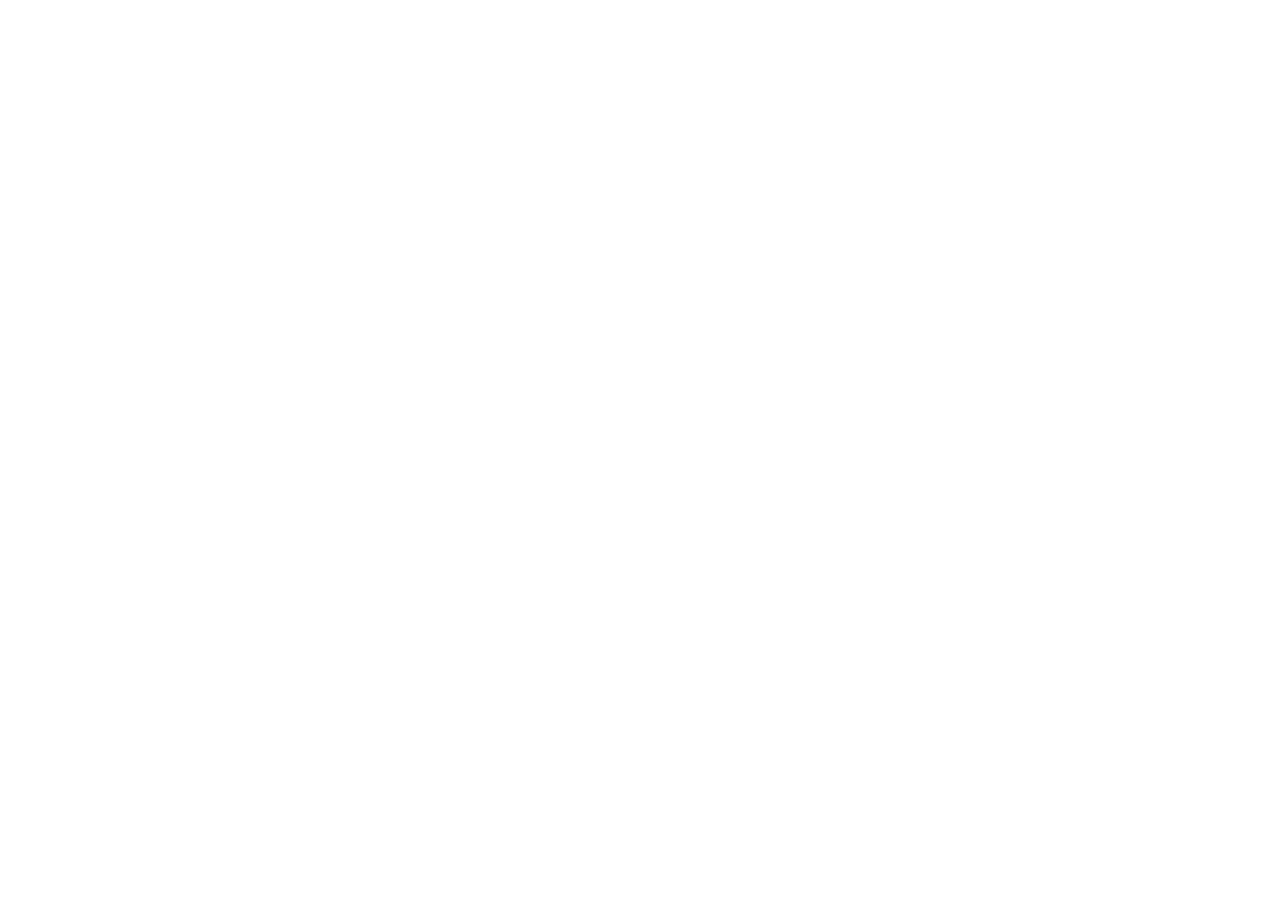
==== bi2decApp/index.html @ df4fc943 "Add Binary to Decimal app folder to rep." ====
<!DOCTYPE html>
<html lang="en">
<head>
    <meta charset="UTF-8">
    <meta http-equiv="X-UA-Compatible" content="IE=edge">
    <meta name="viewport" content="width=device-width, initial-scale=1.0">
    <link href="https://fonts.googleapis.com/css?family=Roboto:100,100italic,300,300italic,regular,italic,500,500italic,700,700italic,900,900italic" rel="stylesheet" />
    <script defer src="app.js"></script>
    <link rel="stylesheet" href="style.css">
    <title>Binary to Decimal Converter App</title>
</head>
<body>
    
</body>
</html>
---- bi2decApp/style.css ----
/* Box sizing rules */
*,
*::before,
*::after {
  box-sizing: border-box;
}

/* Remove default margin */
body,
h1,
h2,
h3,
h4,
p,
figure,
blockquote,
dl,
dd {
  margin: 0;
}

/* Remove list styles on ul, ol elements with a list role, which suggests default styling will be removed */
ul[role='list'],
ol[role='list'] {
  list-style: none;
}

/* Set core root defaults */
html:focus-within {
  scroll-behavior: smooth;
}

/* Set core body defaults */
body {
  min-height: 100vh;
  text-rendering: optimizeSpeed;
  line-height: 1.5;
}

/* A elements that don't have a class get default styles */
a:not([class]) {
  -webkit-text-decoration-skip: ink;
          text-decoration-skip-ink: auto;
}

/* Make images easier to work with */
img,
picture {
  max-width: 100%;
  display: block;
}

/* Inherit fonts for inputs and buttons */
input,
button,
textarea,
select {
  font: inherit;
}

/* Remove all animations, transitions and smooth scroll for people that prefer not to see them */
@media (prefers-reduced-motion: reduce) {
  html:focus-within {
   scroll-behavior: auto;
  }
  
  *,
  *::before,
  *::after {
    -webkit-animation-duration: 0.01ms !important;
            animation-duration: 0.01ms !important;
    -webkit-animation-iteration-count: 1 !important;
            animation-iteration-count: 1 !important;
    transition-duration: 0.01ms !important;
    scroll-behavior: auto !important;
  }
}
/* RESET END */
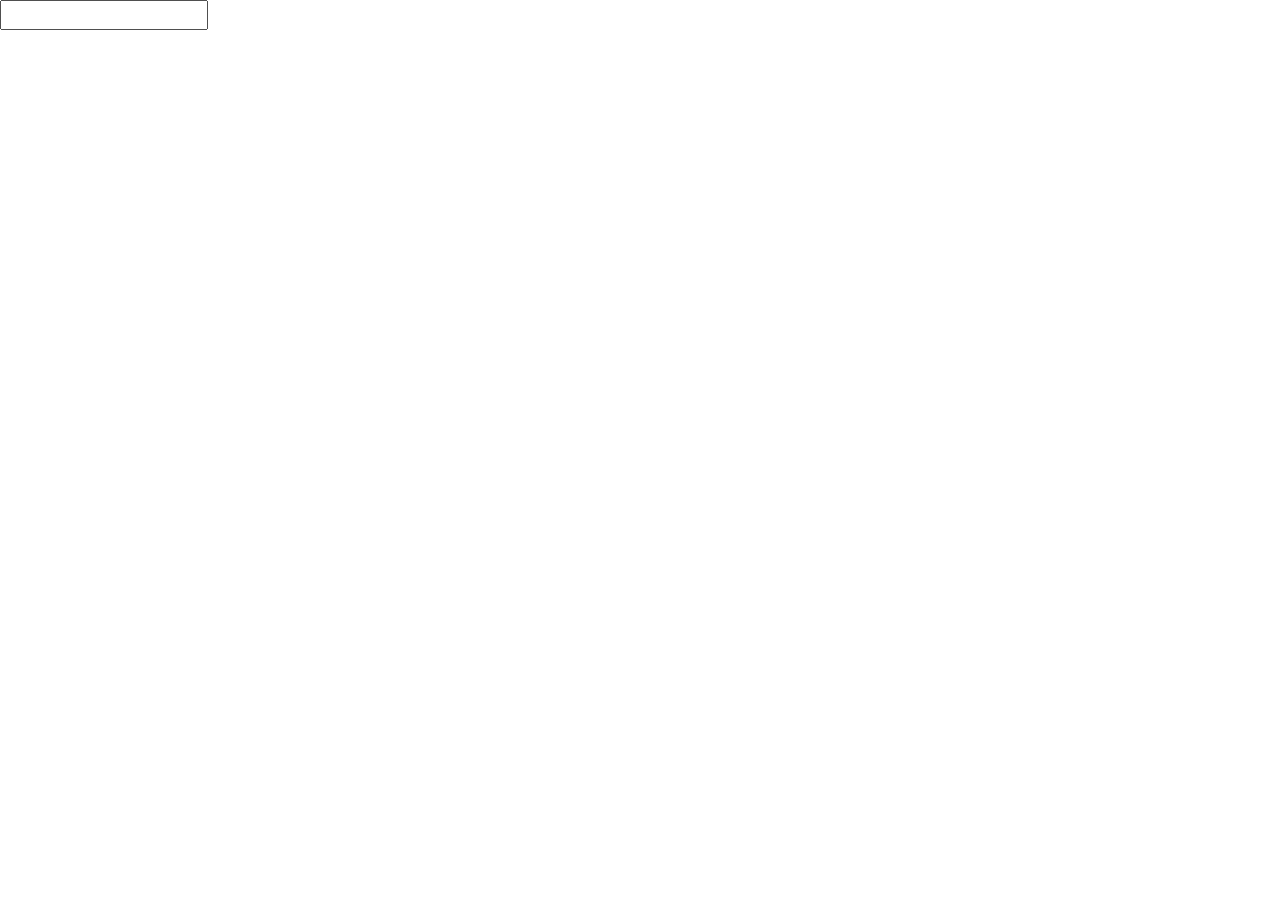
==== commit 627322db: "working still on function" ====
--- a/bi2decApp/index.html
+++ b/bi2decApp/index.html
@@ -10,6 +10,10 @@
     <title>Binary to Decimal Converter App</title>
 </head>
 <body>
+
+    <div>
+        <input id="input" type="text">
+    </div>
     
 </body>
 </html>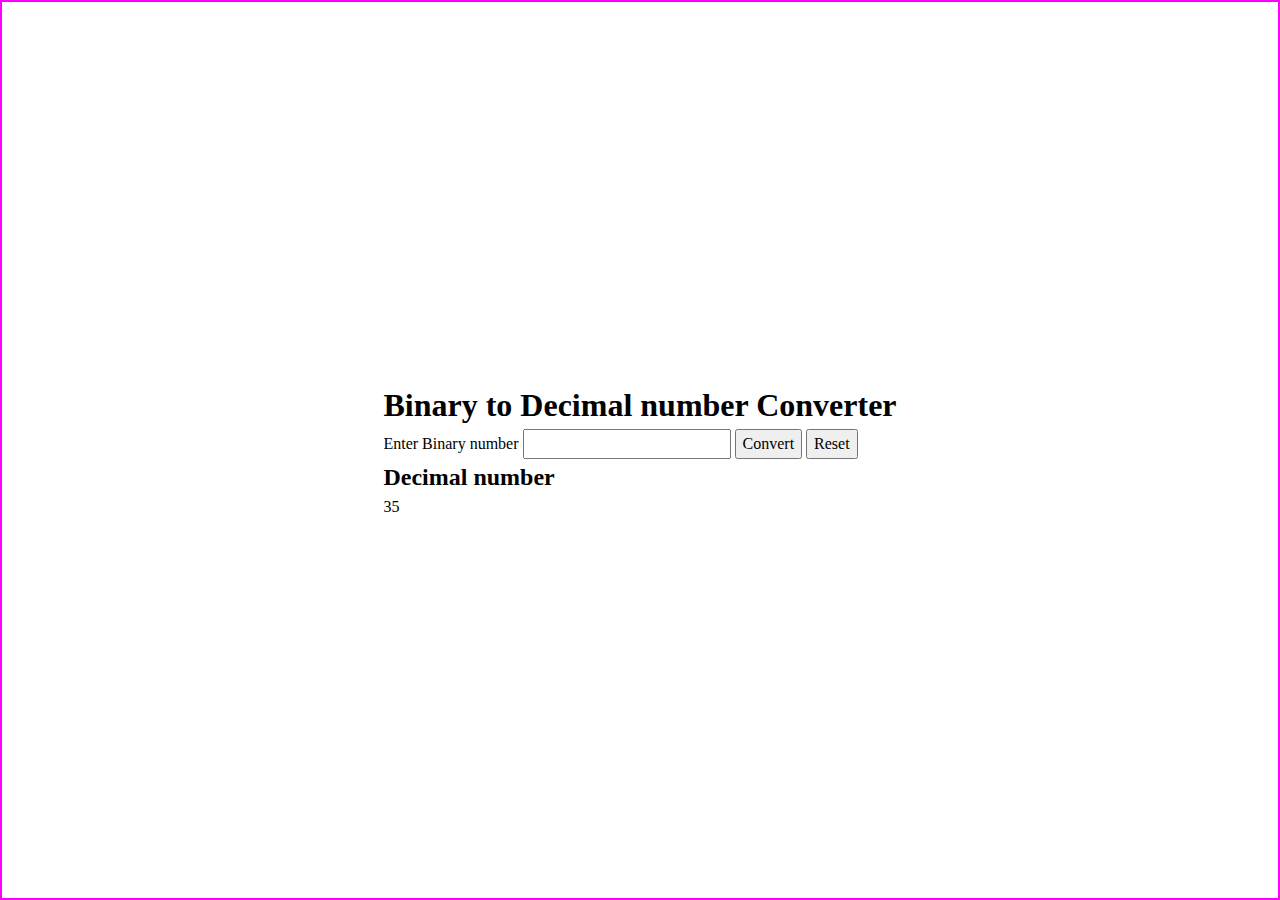
==== commit 56c3c958: "implemented RegEX for validating Binary numbers" ====
--- a/bi2decApp/index.html
+++ b/bi2decApp/index.html
@@ -11,9 +11,40 @@
 </head>
 <body>
 
-    <div>
-        <input id="input" type="text">
-    </div>
-    
+    <main class="main">
+        <section class="form">
+
+            <h1>Binary to Decimal number Converter</h1>
+
+            <form action="#">
+
+
+                <label for="input" name="" >
+                    Enter Binary number
+                    <input id="input" type="text" maxlength="6" pattern="\b[01]+\b">
+                </label>
+               
+
+                <button id="convert-btn">Convert</button>
+                <button id="reset-btn">Reset</button>
+
+            </form>
+
+
+            <div class="output">
+
+                <h2>Decimal number</h2>
+
+                <span id="output" class="decNumber">35</span>
+
+            </div>
+
+
+
+        </section>
+
+        
+    </main>
+
 </body>
 </html>--- a/bi2decApp/style.css
+++ b/bi2decApp/style.css
@@ -77,3 +77,12 @@
 }
 /* RESET END */
 
+
+.main {
+  display: flex;
+  justify-content: center;
+  align-items: center;
+  height: 100vh;
+  border: 2px solid magenta;
+}
+
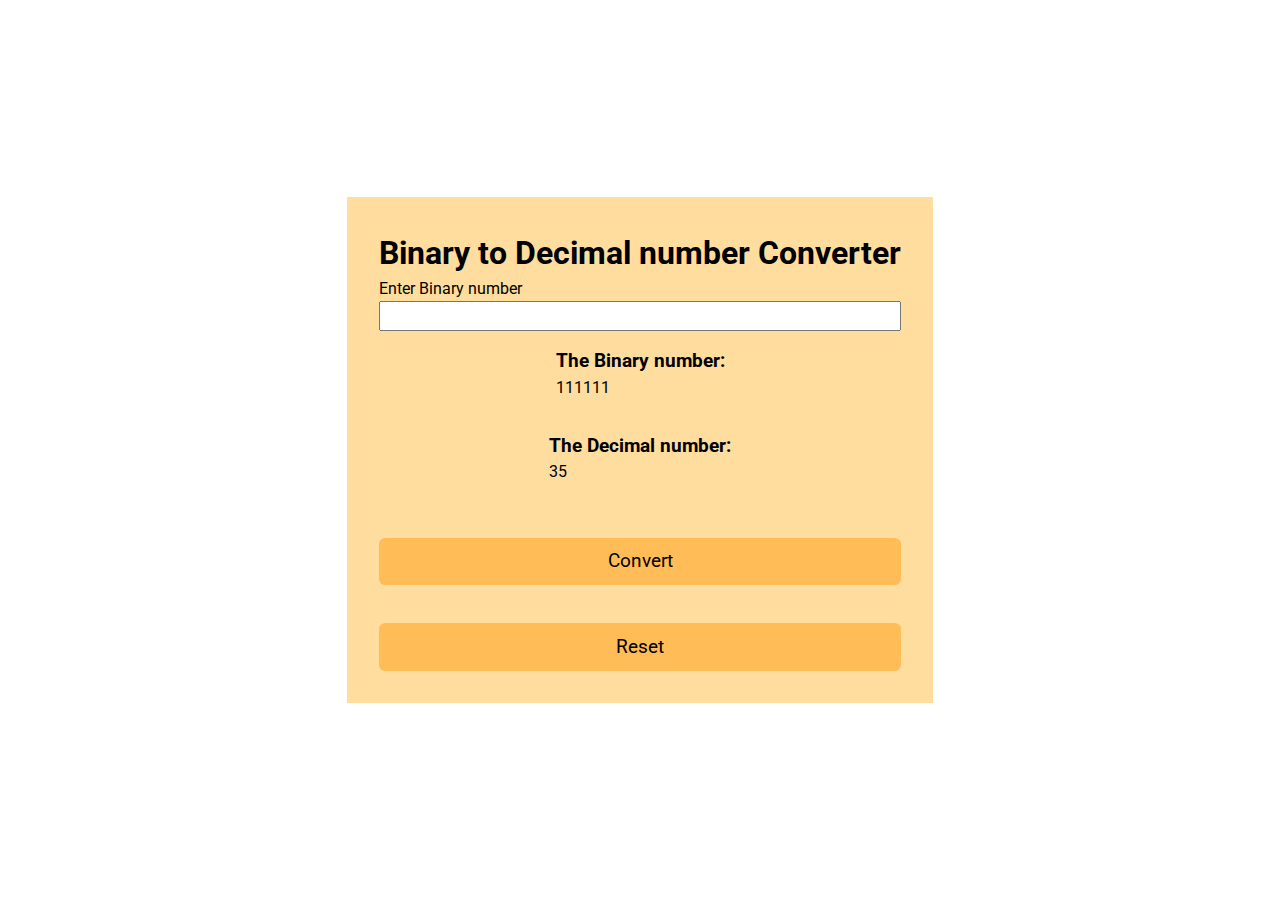
==== commit dab5473f: "Adding markup and styling to the form." ====
--- a/bi2decApp/index.html
+++ b/bi2decApp/index.html
@@ -16,29 +16,28 @@
 
             <h1>Binary to Decimal number Converter</h1>
 
-            <form action="#">
 
 
-                <label for="input" name="" >
-                    Enter Binary number
-                    <input id="input" type="text" maxlength="6" pattern="\b[01]+\b">
-                </label>
+            <label for="input" name="" >Enter Binary number</label>
+            <input id="input" type="text" maxlength="6" pattern="\b[01]+\b" required>
                
-
-                <button id="convert-btn">Convert</button>
-                <button id="reset-btn">Reset</button>
-
-            </form>
-
-
+            
             <div class="output">
-
-                <h2>Decimal number</h2>
-
-                <span id="output" class="decNumber">35</span>
-
+                <div class="binary">
+                    <h3>The Binary number:</h3>
+                    <span id="output1" class="decNumber">111111</span>  
+                </div>
+                <div class="decimal">
+                    <h3>The Decimal number:</h3>
+                    <span id="output2" class="decNumber">35</span>
+                </div>
+            
             </div>
-
+            <div class="btn-container">
+                
+                <button id="convert-btn" class="btn">Convert</button>
+                <button id="reset-btn" class="btn">Reset</button>
+            </div>
 
 
         </section>
--- a/bi2decApp/style.css
+++ b/bi2decApp/style.css
@@ -35,6 +35,7 @@
   min-height: 100vh;
   text-rendering: optimizeSpeed;
   line-height: 1.5;
+  font-family: 'Roboto', sans-serif;
 }
 
 /* A elements that don't have a class get default styles */
@@ -83,6 +84,52 @@
   justify-content: center;
   align-items: center;
   height: 100vh;
-  border: 2px solid magenta;
 }
 
+section {
+  background-color: #FEDD9E;
+  display: flex;
+  flex-direction: column;
+  padding: 2em;
+  
+  
+}
+.output {
+  display: flex;
+  flex-direction: column;
+  align-items: center;
+}
+
+.binary,
+.decimal {
+  margin: 1em 0;
+}
+
+
+input,
+label,
+button {
+  display: block;
+}
+.btn-container {
+  display: flex;
+  flex-direction: column;
+  
+  
+}
+.btn {
+  width: 100%;
+  background: none;
+  border: none;
+  background-color: #FFBC57;
+  margin-top: 2em;
+  padding: 0.5em;
+  border-radius: 0.4rem;
+  font-size: 19px;
+  cursor: pointer;
+
+}
+
+
+
+
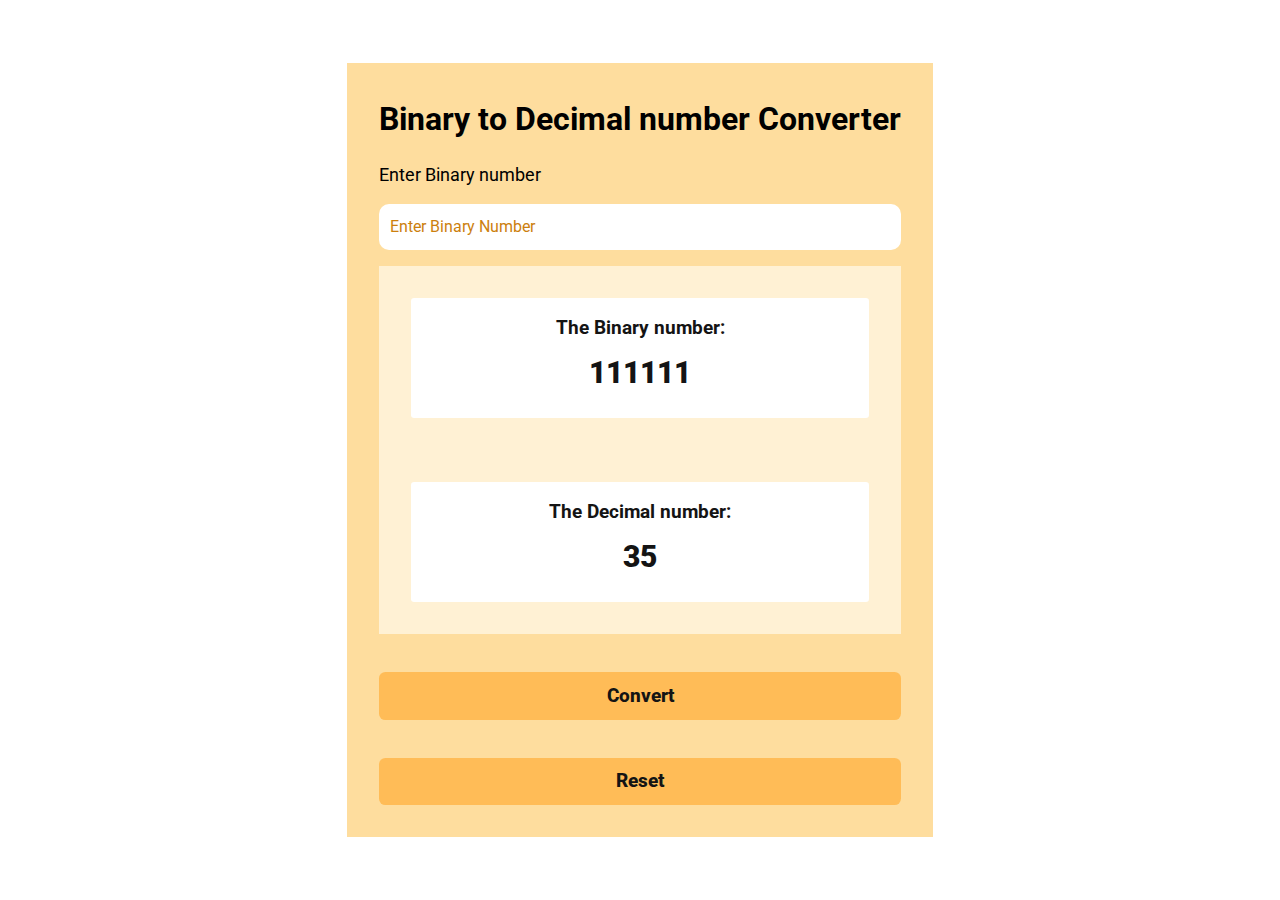
==== commit 153bad5a: "Styling input and output area." ====
--- a/bi2decApp/index.html
+++ b/bi2decApp/index.html
@@ -19,7 +19,7 @@
 
 
             <label for="input" name="" >Enter Binary number</label>
-            <input id="input" type="text" maxlength="6" pattern="\b[01]+\b" required>
+            <input id="input" class="input" type="text" maxlength="6" pattern="\b[01]+\b" required placeholder="Enter Binary Number">
                
             
             <div class="output">
--- a/bi2decApp/style.css
+++ b/bi2decApp/style.css
@@ -98,11 +98,28 @@
   display: flex;
   flex-direction: column;
   align-items: center;
+  padding: 0 2em;
+  width: 100%;
+  background-color: #FFF1D4;
+  margin-top: 1em;
 }
 
 .binary,
 .decimal {
-  margin: 1em 0;
+  background-color: #ffff;
+  margin: 2em 0;
+  text-align: center;
+  width: 100%;
+  padding: 1em 0;
+  border-radius: 0.2rem;
+  color: #141414;
+}
+
+span {
+  display: inline-block;
+  padding: 0.25em 0;
+  font-size: 30px;
+  font-weight: 900;
 }
 
 
@@ -127,9 +144,58 @@
   border-radius: 0.4rem;
   font-size: 19px;
   cursor: pointer;
-
-}
-
-
-
-
+  transition: all 0.2s ease-in-out;
+  color: #141414;
+  font-weight: 800;
+
+}
+
+.btn:hover {
+  background-color: #FFF1D4;
+}
+
+label {
+  margin-top: 1em;
+  font-size: 18px;
+}
+
+.input {
+  margin-top: 1em;
+  padding: 0.7em;
+  border: none;
+  border-radius: 10px;
+}
+
+
+
+.input::-webkit-input-placeholder {
+  color: #CC800E;
+}
+
+
+
+.input::-moz-placeholder {
+  color: #CC800E;
+}
+
+
+
+.input:-ms-input-placeholder {
+  color: #CC800E;
+}
+
+
+
+.input::-ms-input-placeholder {
+  color: #CC800E;
+}
+
+
+
+.input::placeholder {
+  color: #CC800E;
+}
+
+
+
+
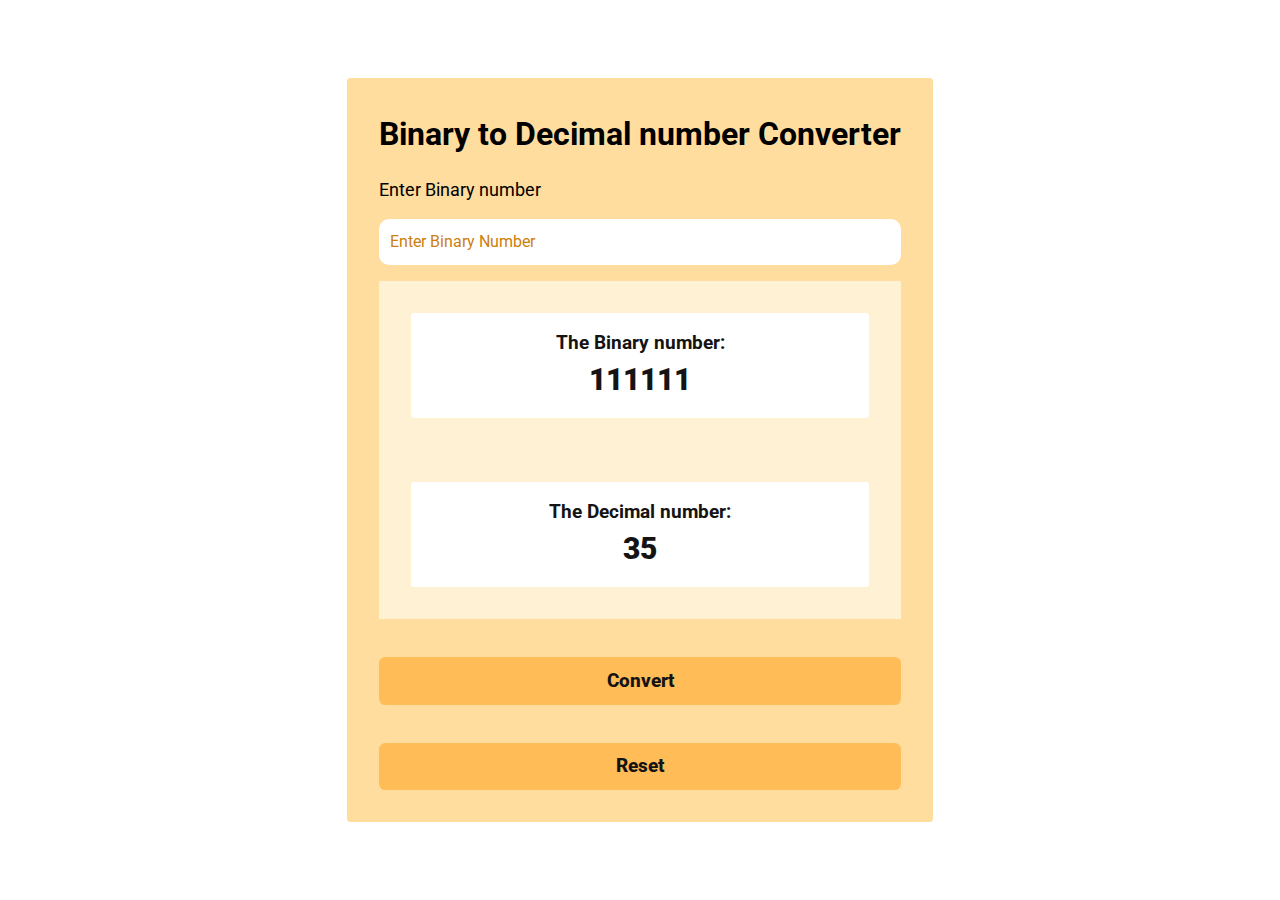
==== commit 1cf7df6c: "Implement Error function for output an Error msg." ====
--- a/bi2decApp/index.html
+++ b/bi2decApp/index.html
@@ -12,7 +12,7 @@
 <body>
 
     <main class="main">
-        <section class="form">
+        <section id="form">
 
             <h1>Binary to Decimal number Converter</h1>
 
--- a/bi2decApp/style.css
+++ b/bi2decApp/style.css
@@ -87,12 +87,23 @@
 }
 
 section {
+  position: relative;
   background-color: #FEDD9E;
   display: flex;
   flex-direction: column;
   padding: 2em;
-  
-  
+  border-radius: 0.2rem;
+  
+  
+}
+
+.section::before {
+  position: absolute;
+  content: "Enter only Binary Code";
+  color: red;
+  top: 12%;
+  right: 20%;
+  font-size: 16px;
 }
 .output {
   display: flex;
@@ -116,8 +127,8 @@
 }
 
 span {
-  display: inline-block;
-  padding: 0.25em 0;
+
+  
   font-size: 30px;
   font-weight: 900;
 }
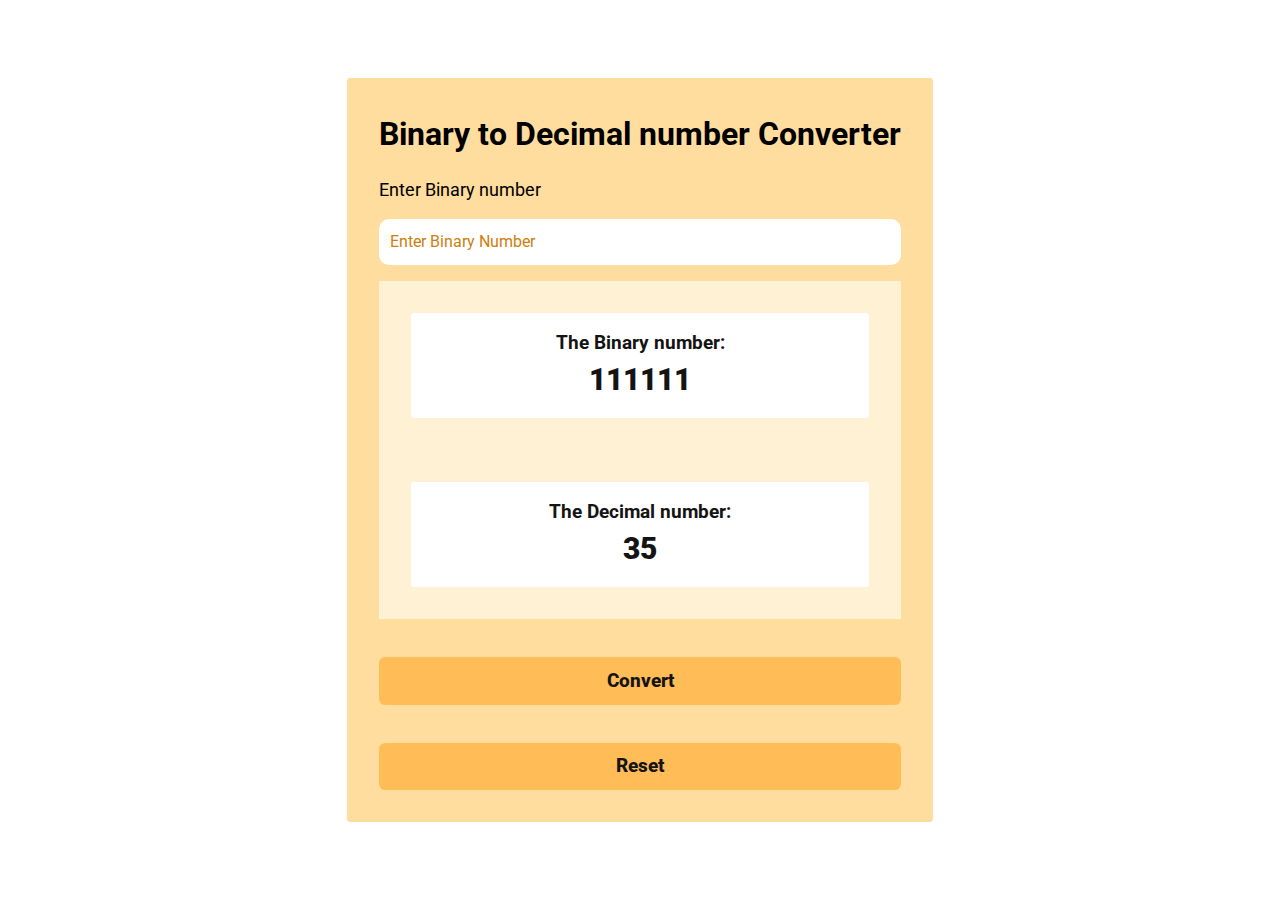
==== commit 7f686926: "update - files" ====
--- a/bi2decApp/index.html
+++ b/bi2decApp/index.html
@@ -1,49 +1,49 @@
-<!DOCTYPE html>
-<html lang="en">
-<head>
-    <meta charset="UTF-8">
-    <meta http-equiv="X-UA-Compatible" content="IE=edge">
-    <meta name="viewport" content="width=device-width, initial-scale=1.0">
-    <link href="https://fonts.googleapis.com/css?family=Roboto:100,100italic,300,300italic,regular,italic,500,500italic,700,700italic,900,900italic" rel="stylesheet" />
-    <script defer src="app.js"></script>
-    <link rel="stylesheet" href="style.css">
-    <title>Binary to Decimal Converter App</title>
-</head>
-<body>
-
-    <main class="main">
-        <section id="form">
-
-            <h1>Binary to Decimal number Converter</h1>
-
-
-
-            <label for="input" name="" >Enter Binary number</label>
-            <input id="input" class="input" type="text" maxlength="6" pattern="\b[01]+\b" required placeholder="Enter Binary Number">
-               
-            
-            <div class="output">
-                <div class="binary">
-                    <h3>The Binary number:</h3>
-                    <span id="output1" class="decNumber">111111</span>  
-                </div>
-                <div class="decimal">
-                    <h3>The Decimal number:</h3>
-                    <span id="output2" class="decNumber">35</span>
-                </div>
-            
-            </div>
-            <div class="btn-container">
-                
-                <button id="convert-btn" class="btn">Convert</button>
-                <button id="reset-btn" class="btn">Reset</button>
-            </div>
-
-
-        </section>
-
-        
-    </main>
-
-</body>
+<!DOCTYPE html>
+<html lang="en">
+<head>
+    <meta charset="UTF-8">
+    <meta http-equiv="X-UA-Compatible" content="IE=edge">
+    <meta name="viewport" content="width=device-width, initial-scale=1.0">
+    <link href="https://fonts.googleapis.com/css?family=Roboto:100,100italic,300,300italic,regular,italic,500,500italic,700,700italic,900,900italic" rel="stylesheet" />
+    <script defer src="app.js"></script>
+    <link rel="stylesheet" href="style.css">
+    <title>Binary to Decimal Converter App</title>
+</head>
+<body>
+
+    <main class="main">
+        <section id="form">
+
+            <h1>Binary to Decimal number Converter</h1>
+
+
+
+            <label for="input" name="" >Enter Binary number</label>
+            <input id="input" class="input" type="text" maxlength="6" pattern="\b[01]+\b" required placeholder="Enter Binary Number">
+               
+            
+            <div class="output">
+                <div class="binary">
+                    <h3>The Binary number:</h3>
+                    <span id="output1" class="decNumber">111111</span>  
+                </div>
+                <div class="decimal">
+                    <h3>The Decimal number:</h3>
+                    <span id="output2" class="decNumber">35</span>
+                </div>
+            
+            </div>
+            <div class="btn-container">
+                
+                <button id="convert-btn" class="btn">Convert</button>
+                <button id="reset-btn" class="btn">Reset</button>
+            </div>
+
+
+        </section>
+
+        
+    </main>
+
+</body>
 </html>--- a/bi2decApp/style.css
+++ b/bi2decApp/style.css
@@ -1,212 +1,212 @@
-/* Box sizing rules */
-*,
-*::before,
-*::after {
-  box-sizing: border-box;
-}
-
-/* Remove default margin */
-body,
-h1,
-h2,
-h3,
-h4,
-p,
-figure,
-blockquote,
-dl,
-dd {
-  margin: 0;
-}
-
-/* Remove list styles on ul, ol elements with a list role, which suggests default styling will be removed */
-ul[role='list'],
-ol[role='list'] {
-  list-style: none;
-}
-
-/* Set core root defaults */
-html:focus-within {
-  scroll-behavior: smooth;
-}
-
-/* Set core body defaults */
-body {
-  min-height: 100vh;
-  text-rendering: optimizeSpeed;
-  line-height: 1.5;
-  font-family: 'Roboto', sans-serif;
-}
-
-/* A elements that don't have a class get default styles */
-a:not([class]) {
-  -webkit-text-decoration-skip: ink;
-          text-decoration-skip-ink: auto;
-}
-
-/* Make images easier to work with */
-img,
-picture {
-  max-width: 100%;
-  display: block;
-}
-
-/* Inherit fonts for inputs and buttons */
-input,
-button,
-textarea,
-select {
-  font: inherit;
-}
-
-/* Remove all animations, transitions and smooth scroll for people that prefer not to see them */
-@media (prefers-reduced-motion: reduce) {
-  html:focus-within {
-   scroll-behavior: auto;
-  }
-  
-  *,
-  *::before,
-  *::after {
-    -webkit-animation-duration: 0.01ms !important;
-            animation-duration: 0.01ms !important;
-    -webkit-animation-iteration-count: 1 !important;
-            animation-iteration-count: 1 !important;
-    transition-duration: 0.01ms !important;
-    scroll-behavior: auto !important;
-  }
-}
-/* RESET END */
-
-
-.main {
-  display: flex;
-  justify-content: center;
-  align-items: center;
-  height: 100vh;
-}
-
-section {
-  position: relative;
-  background-color: #FEDD9E;
-  display: flex;
-  flex-direction: column;
-  padding: 2em;
-  border-radius: 0.2rem;
-  
-  
-}
-
-.section::before {
-  position: absolute;
-  content: "Enter only Binary Code";
-  color: red;
-  top: 12%;
-  right: 20%;
-  font-size: 16px;
-}
-.output {
-  display: flex;
-  flex-direction: column;
-  align-items: center;
-  padding: 0 2em;
-  width: 100%;
-  background-color: #FFF1D4;
-  margin-top: 1em;
-}
-
-.binary,
-.decimal {
-  background-color: #ffff;
-  margin: 2em 0;
-  text-align: center;
-  width: 100%;
-  padding: 1em 0;
-  border-radius: 0.2rem;
-  color: #141414;
-}
-
-span {
-
-  
-  font-size: 30px;
-  font-weight: 900;
-}
-
-
-input,
-label,
-button {
-  display: block;
-}
-.btn-container {
-  display: flex;
-  flex-direction: column;
-  
-  
-}
-.btn {
-  width: 100%;
-  background: none;
-  border: none;
-  background-color: #FFBC57;
-  margin-top: 2em;
-  padding: 0.5em;
-  border-radius: 0.4rem;
-  font-size: 19px;
-  cursor: pointer;
-  transition: all 0.2s ease-in-out;
-  color: #141414;
-  font-weight: 800;
-
-}
-
-.btn:hover {
-  background-color: #FFF1D4;
-}
-
-label {
-  margin-top: 1em;
-  font-size: 18px;
-}
-
-.input {
-  margin-top: 1em;
-  padding: 0.7em;
-  border: none;
-  border-radius: 10px;
-}
-
-
-
-.input::-webkit-input-placeholder {
-  color: #CC800E;
-}
-
-
-
-.input::-moz-placeholder {
-  color: #CC800E;
-}
-
-
-
-.input:-ms-input-placeholder {
-  color: #CC800E;
-}
-
-
-
-.input::-ms-input-placeholder {
-  color: #CC800E;
-}
-
-
-
-.input::placeholder {
-  color: #CC800E;
-}
-
-
-
-
+/* Box sizing rules */
+*,
+*::before,
+*::after {
+  box-sizing: border-box;
+}
+
+/* Remove default margin */
+body,
+h1,
+h2,
+h3,
+h4,
+p,
+figure,
+blockquote,
+dl,
+dd {
+  margin: 0;
+}
+
+/* Remove list styles on ul, ol elements with a list role, which suggests default styling will be removed */
+ul[role='list'],
+ol[role='list'] {
+  list-style: none;
+}
+
+/* Set core root defaults */
+html:focus-within {
+  scroll-behavior: smooth;
+}
+
+/* Set core body defaults */
+body {
+  min-height: 100vh;
+  text-rendering: optimizeSpeed;
+  line-height: 1.5;
+  font-family: 'Roboto', sans-serif;
+}
+
+/* A elements that don't have a class get default styles */
+a:not([class]) {
+  -webkit-text-decoration-skip: ink;
+          text-decoration-skip-ink: auto;
+}
+
+/* Make images easier to work with */
+img,
+picture {
+  max-width: 100%;
+  display: block;
+}
+
+/* Inherit fonts for inputs and buttons */
+input,
+button,
+textarea,
+select {
+  font: inherit;
+}
+
+/* Remove all animations, transitions and smooth scroll for people that prefer not to see them */
+@media (prefers-reduced-motion: reduce) {
+  html:focus-within {
+   scroll-behavior: auto;
+  }
+  
+  *,
+  *::before,
+  *::after {
+    -webkit-animation-duration: 0.01ms !important;
+            animation-duration: 0.01ms !important;
+    -webkit-animation-iteration-count: 1 !important;
+            animation-iteration-count: 1 !important;
+    transition-duration: 0.01ms !important;
+    scroll-behavior: auto !important;
+  }
+}
+/* RESET END */
+
+
+.main {
+  display: flex;
+  justify-content: center;
+  align-items: center;
+  height: 100vh;
+}
+
+section {
+  position: relative;
+  background-color: #FEDD9E;
+  display: flex;
+  flex-direction: column;
+  padding: 2em;
+  border-radius: 0.2rem;
+  
+  
+}
+
+.section::before {
+  position: absolute;
+  content: "Enter only Binary Code";
+  color: red;
+  top: 12%;
+  right: 20%;
+  font-size: 16px;
+}
+.output {
+  display: flex;
+  flex-direction: column;
+  align-items: center;
+  padding: 0 2em;
+  width: 100%;
+  background-color: #FFF1D4;
+  margin-top: 1em;
+}
+
+.binary,
+.decimal {
+  background-color: #ffff;
+  margin: 2em 0;
+  text-align: center;
+  width: 100%;
+  padding: 1em 0;
+  border-radius: 0.2rem;
+  color: #141414;
+}
+
+span {
+
+  
+  font-size: 30px;
+  font-weight: 900;
+}
+
+
+input,
+label,
+button {
+  display: block;
+}
+.btn-container {
+  display: flex;
+  flex-direction: column;
+  
+  
+}
+.btn {
+  width: 100%;
+  background: none;
+  border: none;
+  background-color: #FFBC57;
+  margin-top: 2em;
+  padding: 0.5em;
+  border-radius: 0.4rem;
+  font-size: 19px;
+  cursor: pointer;
+  transition: all 0.2s ease-in-out;
+  color: #141414;
+  font-weight: 800;
+
+}
+
+.btn:hover {
+  background-color: #FFF1D4;
+}
+
+label {
+  margin-top: 1em;
+  font-size: 18px;
+}
+
+.input {
+  margin-top: 1em;
+  padding: 0.7em;
+  border: none;
+  border-radius: 10px;
+}
+
+
+
+.input::-webkit-input-placeholder {
+  color: #CC800E;
+}
+
+
+
+.input::-moz-placeholder {
+  color: #CC800E;
+}
+
+
+
+.input:-ms-input-placeholder {
+  color: #CC800E;
+}
+
+
+
+.input::-ms-input-placeholder {
+  color: #CC800E;
+}
+
+
+
+.input::placeholder {
+  color: #CC800E;
+}
+
+
+
+
